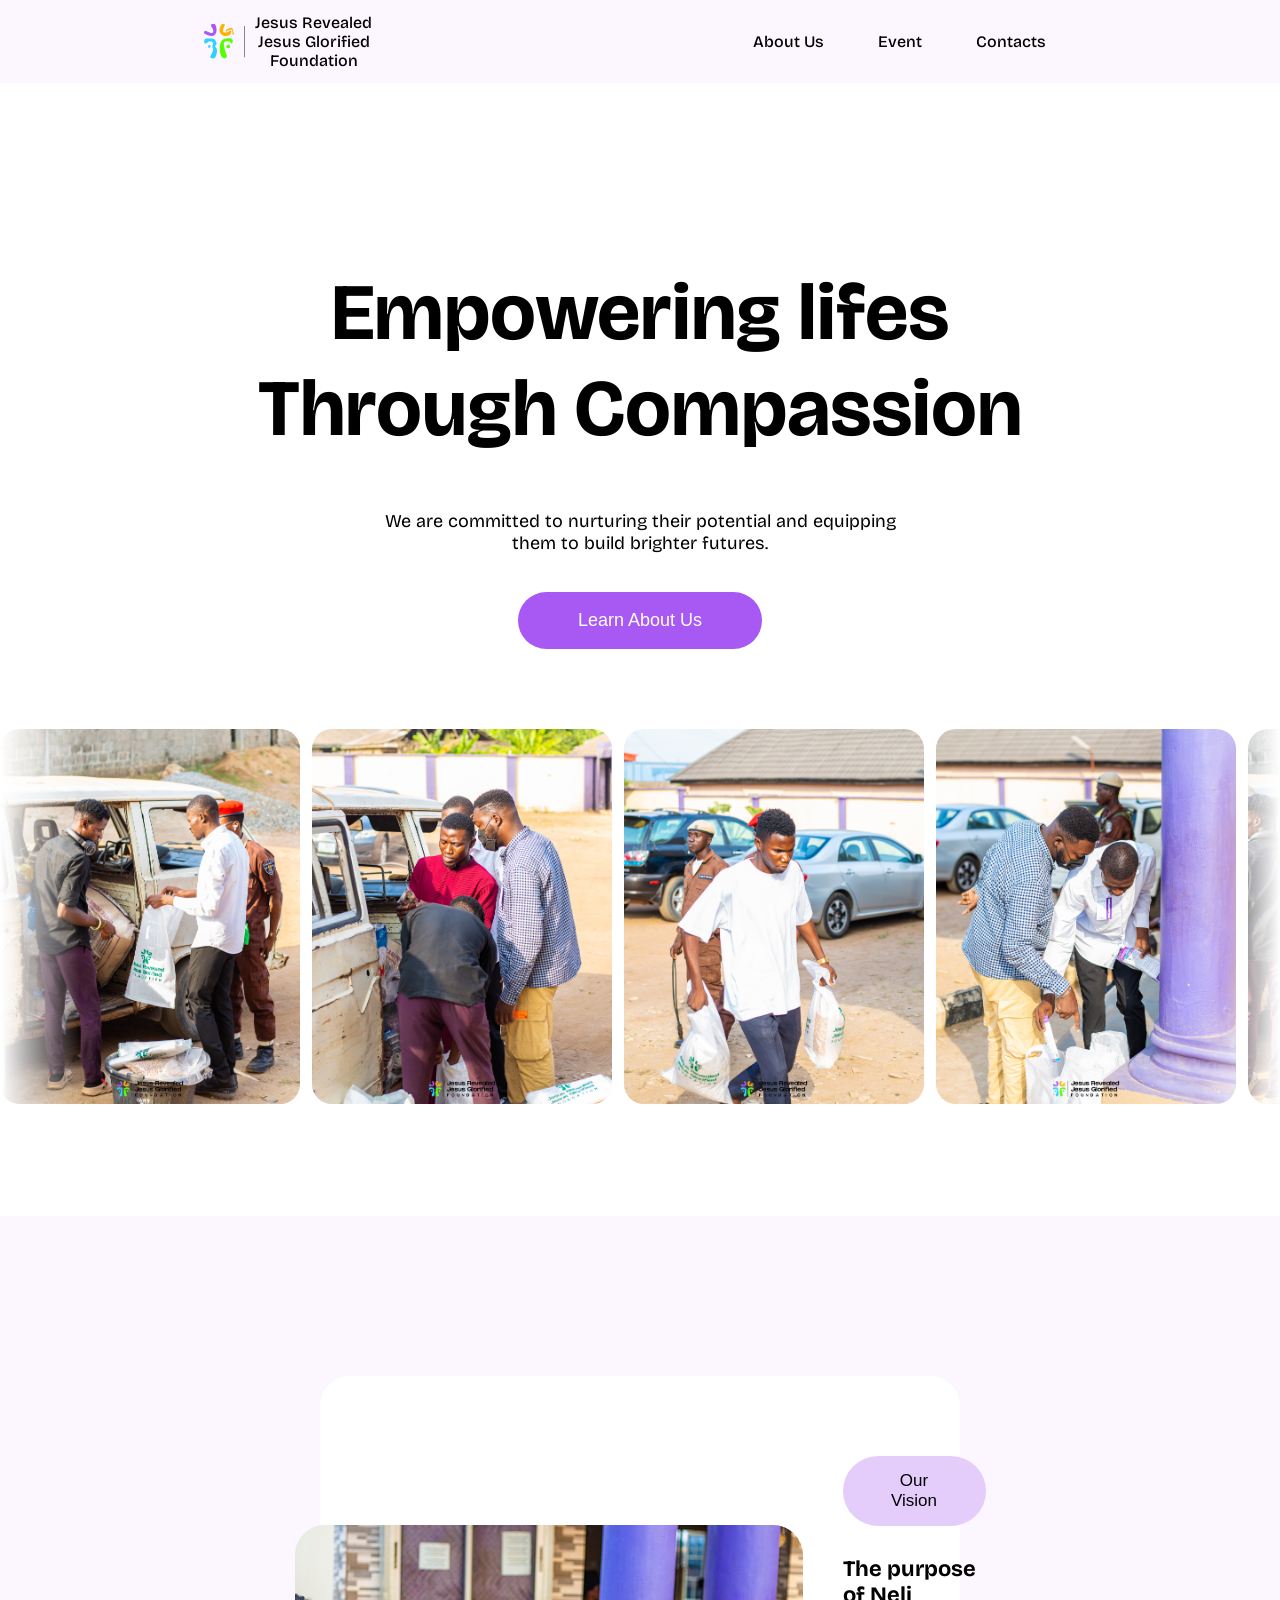
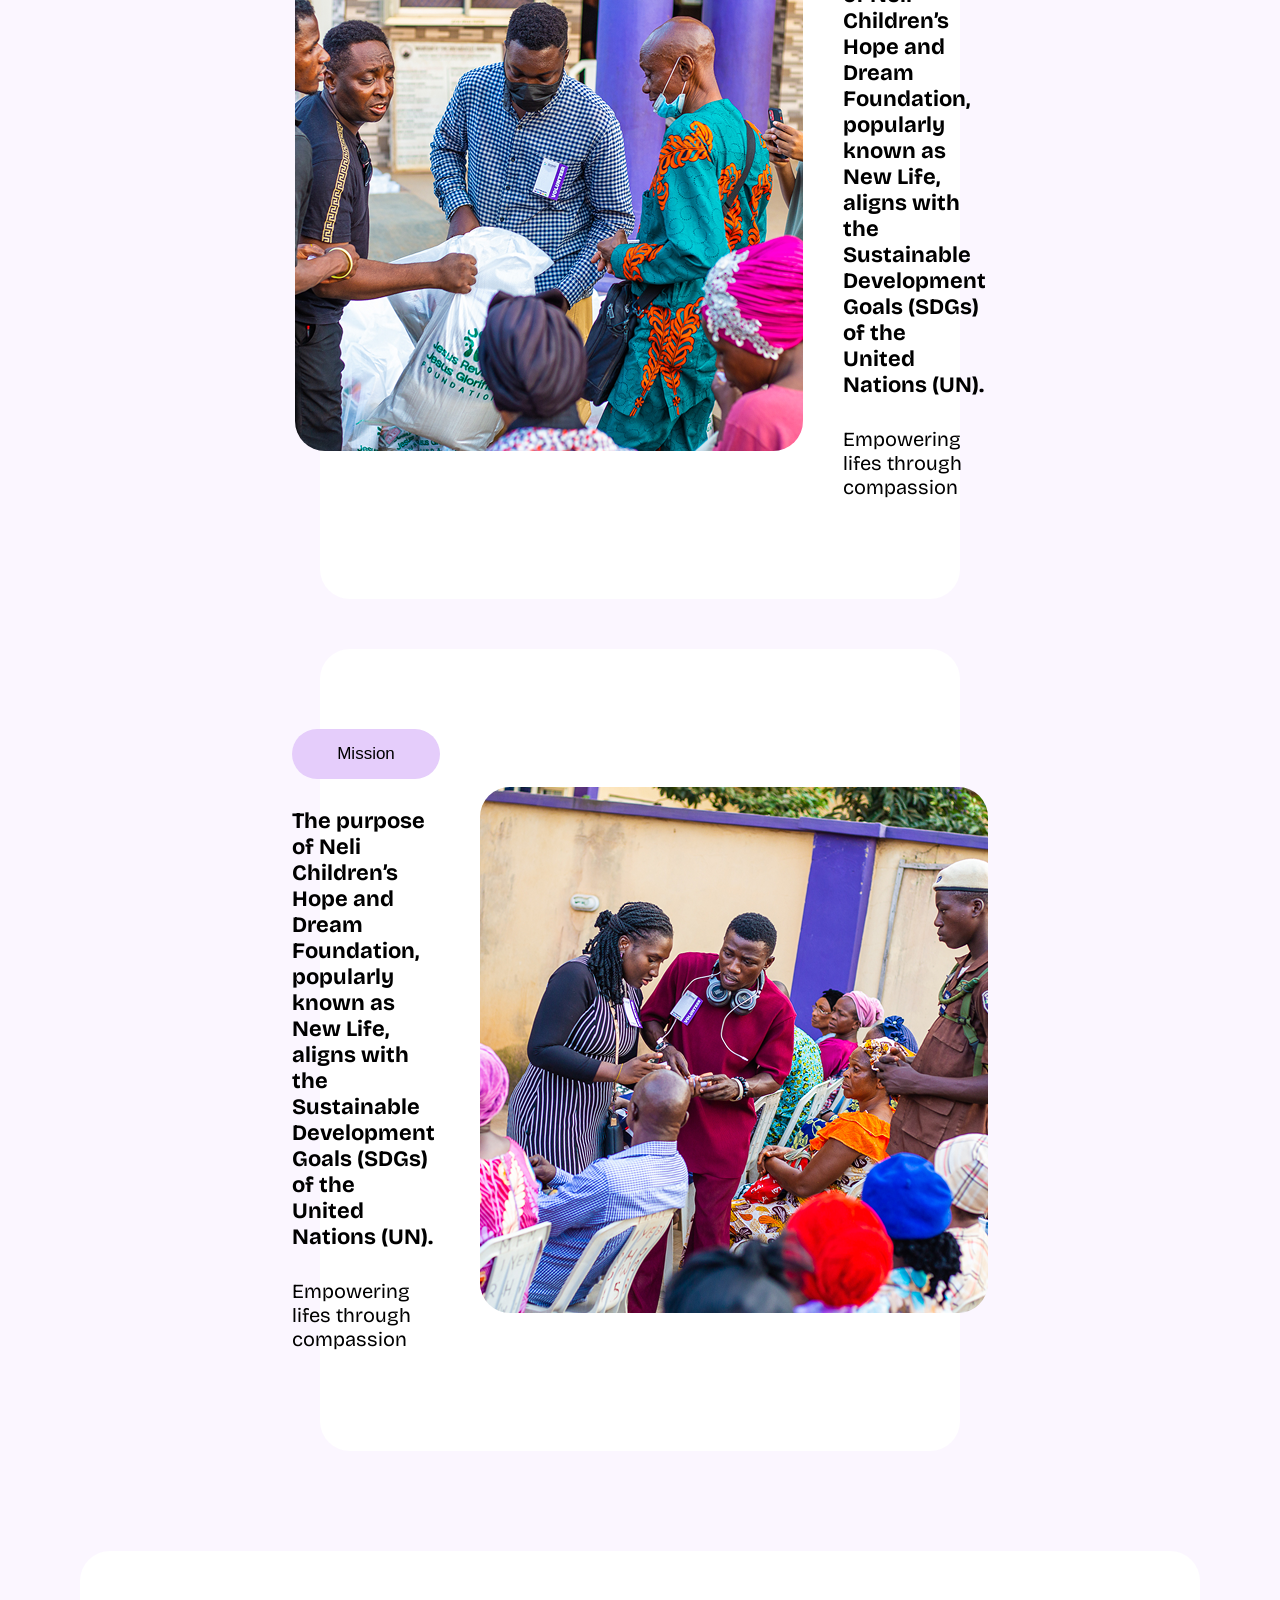
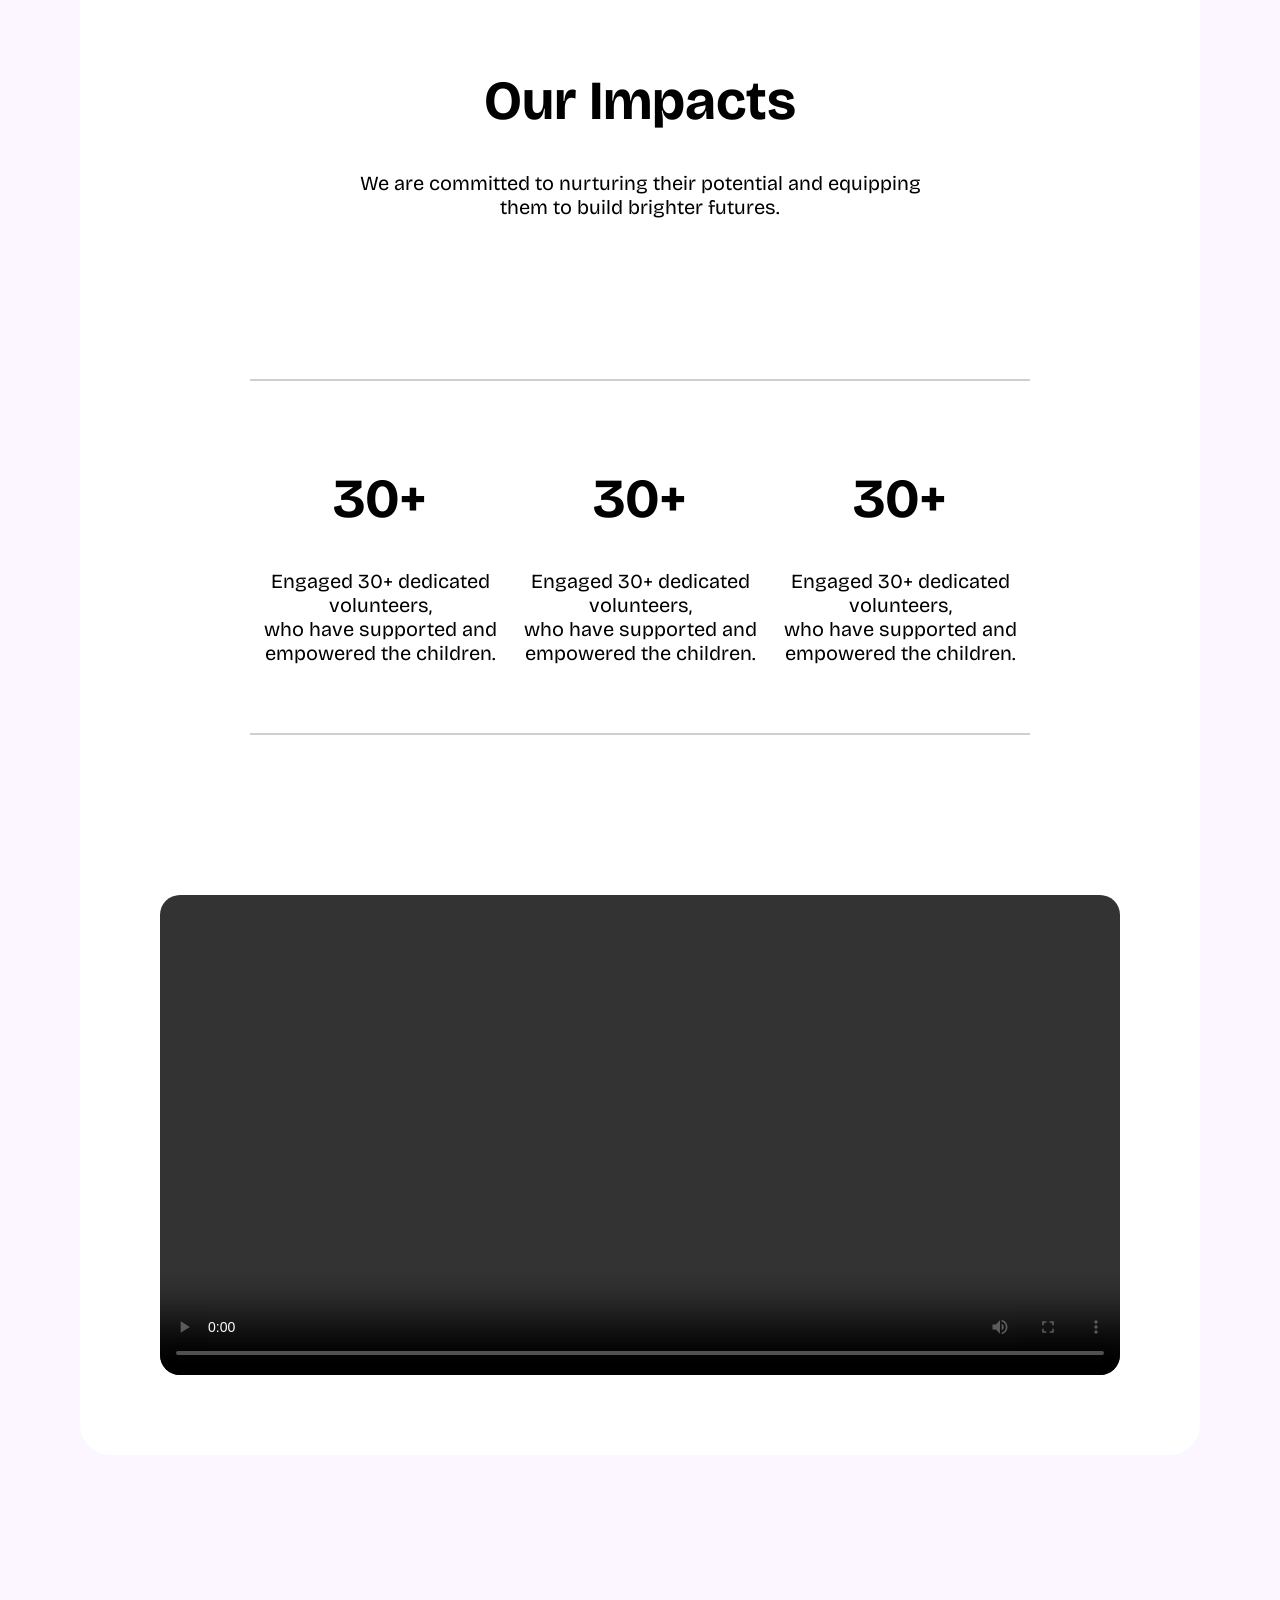
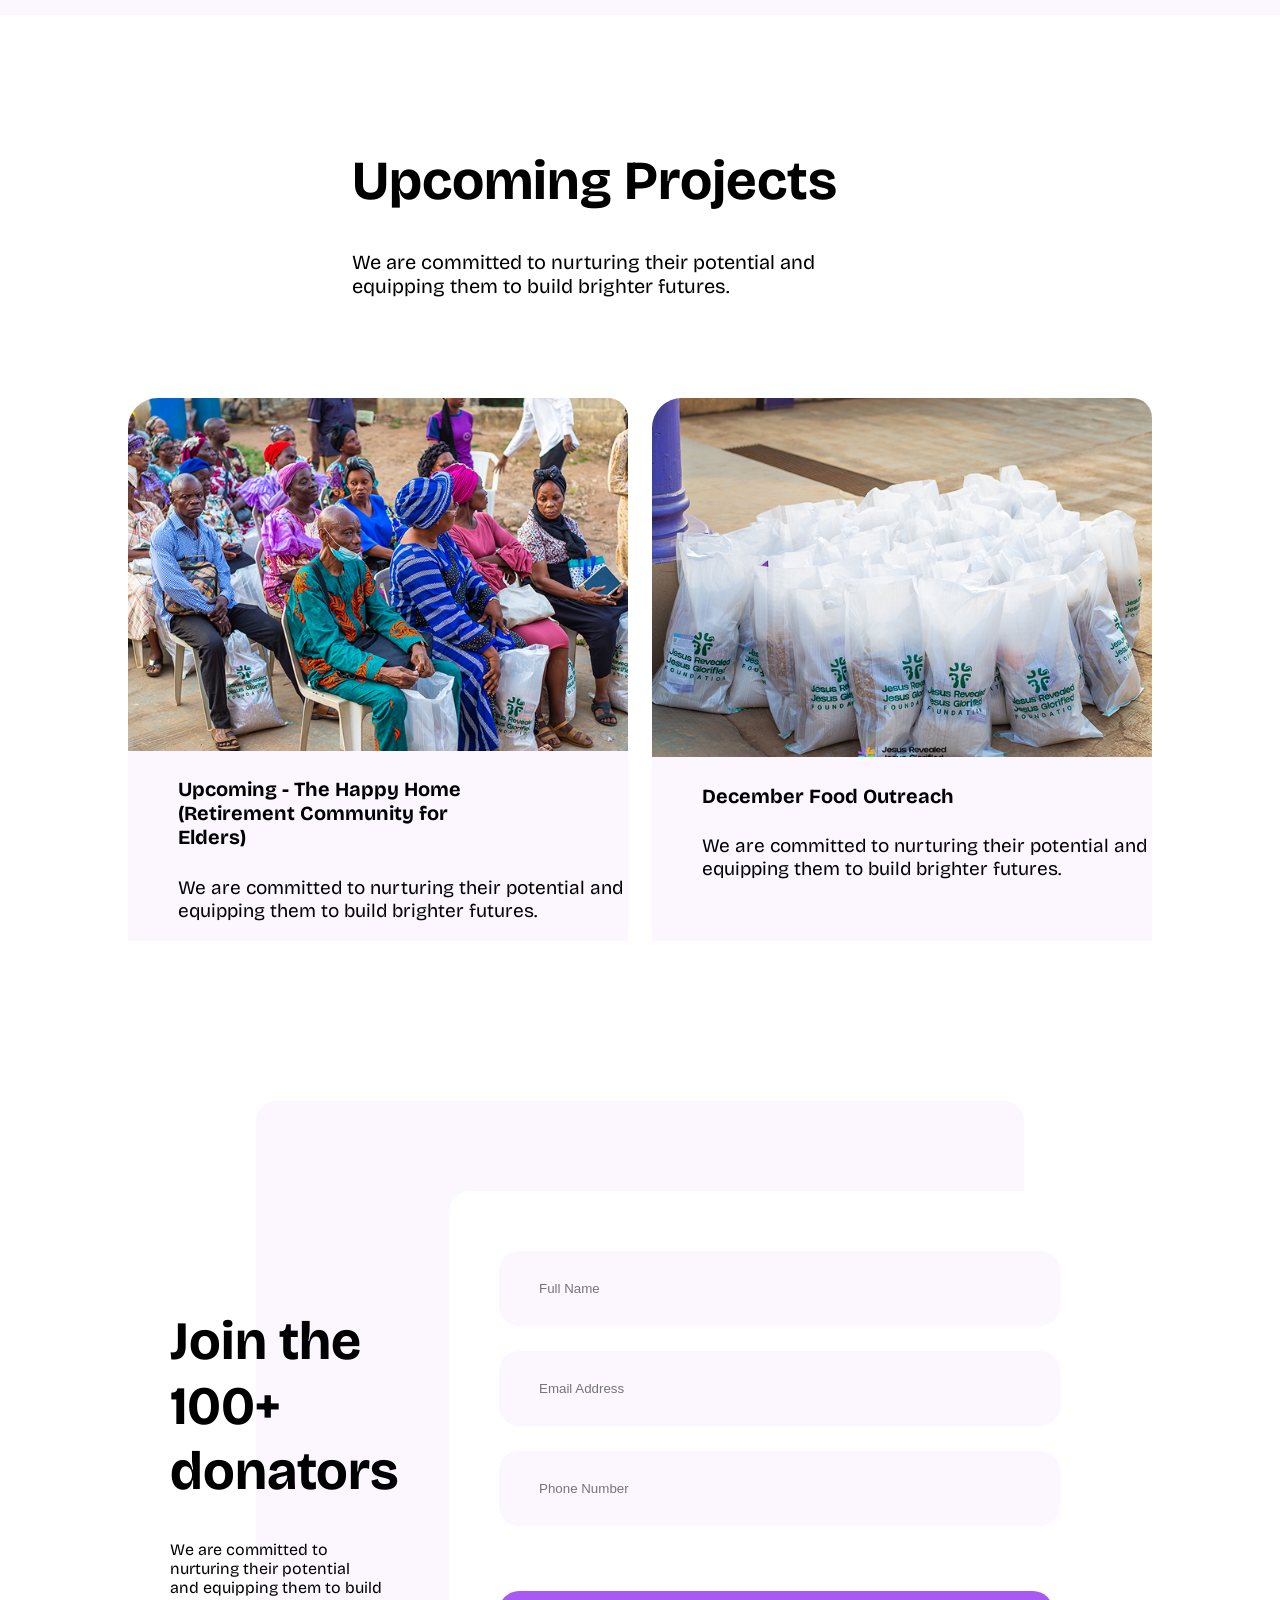
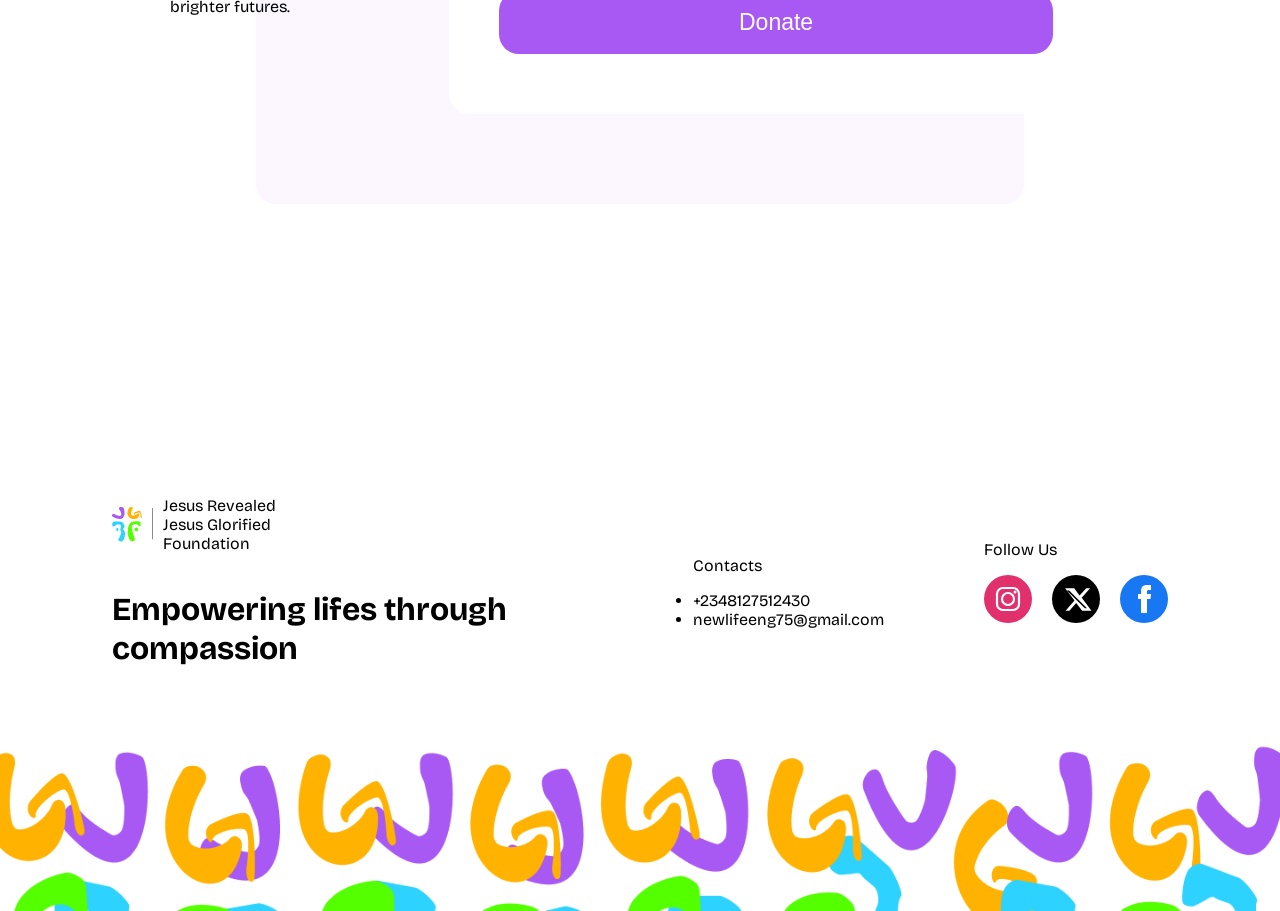
==== Home.html @ 44db7b4d "First Commit" ====
<!DOCTYPE html>
<html lang="en">
<head>
    <meta charset="UTF-8">
    <meta name="viewport" content="width=device-width, initial-scale=1.0">
    <title>JSJG Foundation</title>
    <link rel="icon" type="image/x-icon" href="icons/favicon.ico">
    <style>
@import url('https://fonts.googleapis.com/css2?family=Bricolage+Grotesque:opsz,wght@12..96,200..800&display=swap');
</style>
    <link rel="stylesheet" href="style.css">
</head>
<body>
    <nav>
        <div class="brand">
        <img src="icons/Group 5.svg"/ class="logo">
        <img src="icons/line.svg" class="line">
        <p>Jesus Revealed<br> Jesus Glorified<br>Foundation</p>
    </div>
        <button class="menu-toggle" type="button" aria-label="Toggle navigation menu" aria-expanded="false" aria-controls="main-nav">
            <span></span>
            <span></span>
            <span></span>
        </button>
        <div class="sides" id="main-nav">
        <a href="#about"><p>About Us</p></a>
        <a href="#events"><p>Event</p></a>
        <a href="#contacts"><p>Contacts</p></a>
     </div>
    </nav>
    <div class="bg">
    <div class="main">
        <h1>Empowering lifes<br> Through Compassion</h1>
        <p>We are committed to nurturing their potential and equipping <br>them to build brighter futures.</p>
        <a href="#donate"><button>Learn About Us</button></a>
    </div>

    <div class="slides">
        
        <div class="slides-track">
        <img src="images/jrjf-3.jpg" >
        <img src="images/jrjf-4.jpg" >
        <img src="images/jrjf-5.jpg" >
        <img src="images/jrjf-6.jpg" >
        <img src="images/jrjf-7.jpg" >
        <img src="images/jrjf-8.jpg" >
        <img src="images/jrjf-10.jpg" >
        <img src="images/jrjf-11.jpg" >
        <img src="images/jrjf-12.jpg" >
        <img src="images/jrjf-13.jpg" >
        <img src="images/jrjf-14.jpg" >
        <img src="images/jrjf-15.jpg" >
        <img src="images/jrjf-16.jpg" >
        <img src="images/jrjf-17.jpg" >
        <img src="images/jrjf-18.jpg" >
        <img src="images/jrjf-19.jpg" >
        <img src="images/jrjf-20.jpg" >
        <img src="images/jrjf-21.jpg" >
        <img src="images/jrjf-22.jpg" >
        <img src="images/jrjf-23.jpg" >
        <img src="images/jrjf-24.jpg" >
        <img src="images/jrjf-25.jpg" >
        <img src="images/jrjf-26.jpg" >
        <img src="images/jrjf-27.jpg" >
        <img src="images/jrjf-28.jpg" >
        <img src="images/jrjf-29.jpg" >
        <img src="images/jrjf-30.jpg" >
        <img src="images/jrjf-31.jpg" >
        <img src="images/jrjf-32.jpg" >
        <img src="images/jrjf-33.jpg" >
        <img src="images/jrjf-34.jpg" >
        <img src="images/jrjf-35.jpg" >
        <img src="images/jrjf-36.jpg" >
        <img src="images/jrjf-37.jpg" >
        <img src="images/jrjf-38.jpg" >
        <img src="images/jrjf-39.jpg" >
        <img src="images/jrjf-40.jpg" >
        <img src="images/jrjf-41.jpg" >
        <img src="images/jrjf-42.jpg" >
        <img src="images/jrjf-43.jpg" >
        <img src="images/jrjf-44.jpg" >
        <img src="images/jrjf-45.jpg" >
        <img src="images/jrjf-46.jpg" >
        <img src="images/jrjf-47.jpg" >
        <img src="images/jrjf-48.jpg" >
        <img src="images/jrjf-49.jpg" >
        <img src="images/jrjf-50.jpg" >
        <img src="images/jrjf-51.jpg" >
        </div>
    </div>
    </div>
    
    <div class="overlap" id="about">
        
    <div class="before" >
        <img src="images/jrjf-1.png" >
        <div>
        <button>Our Vision</button>
        <h4>The purpose of Neli Children’s <br>Hope and Dream Foundation, <br>popularly known as New Life,<br> aligns with the Sustainable <br>Development Goals (SDGs) of the <br>United Nations (UN).</h4>   
        <p>Empowering lifes through compassion</p>
    </div>
    </div>
    <div class="after" ">
        <div>
        <button>Mission</button>
        <h4>The purpose of Neli Children’s <br>Hope and Dream Foundation, <br>popularly known as New Life,<br> aligns with the Sustainable <br>Development Goals (SDGs) of the <br>United Nations (UN).</h4>   
        <p>Empowering lifes through compassion</p>
    </div>
    <img src="images/jrjf-2.png" >
    </div>
    </div>

    <div class="exp">
        <h1>Our Impacts</h1>
        <p>We are committed to nurturing their potential and equipping<br> them to build brighter futures.</p>
        <div class="grid">
            <div>
                <h1>30+</h1>
                <p>Engaged 30+ dedicated volunteers,<br> who have supported and<br> empowered the children.</p>
            </div>
            <div>
                <h1>30+</h1>
                <p>Engaged 30+ dedicated volunteers,<br> who have supported and<br> empowered the children.</p>
            </div>
            <div>
                <h1>30+</h1>
                <p>Engaged 30+ dedicated volunteers,<br> who have supported and<br> empowered the children.</p>
            </div>
            
        </div>
        <div class="video">
                <video  controls>
  <source src="video/video_horizontal.mp4" type="video/mp4">
</video>
        </div>
       
    </div>
    <div class="Pr" id="events">
        <div class="hh">
            <h1>Upcoming Projects</h1>
            <p>We are committed to nurturing their potential and<br> equipping them to build brighter futures.</p>
        </div>
        <div class="near">
            <div class="vs">
                <img src="images/jrjf-9.png">
                <div >
                <h4>Upcoming - The Happy Home<br> (Retirement Community for<br> Elders)</h4>
                <p>We are committed to nurturing their potential and<br> equipping them to build brighter futures.</p>
            </div>
        </div>
            <div id="inv"></div>
            <div class="vs">
                <img src="images/jrjf-12.png">
                <div >
                <h4>December Food Outreach</h4>
                <p>We are committed to nurturing their potential and<br> equipping them to build brighter futures.</p>
            </div>
        </div>
        </div>
        <div id="donate">
            <div>
            <h1>Join the 100+<br> donators</h1>
            <p>We are committed to nurturing their potential<br> and equipping them to build brighter futures.</p>
            </div>
            <div class="inputPr">
                <input type="name" placeholder="Full Name"><br>
                <input type="email" placeholder="Email Address"><br>
                <input type="tel" placeholder="Phone Number"><br>
                <button>Donate</button>
            </div>
        </div>
    </div>
     
    <footer id="contacts">
        <div>
        <div class="logoPart">
            
        <img src="icons/Group 5.svg"/ class="logo">
        <img src="icons/line.svg" class="line">
        <p>Jesus Revealed<br> Jesus Glorified<br>Foundation</p>
    </div>

    <h1>Empowering lifes through<br> compassion</h1>
</div>
<div class="sect">
    <ul>
    <p>Contacts</p>
    <li>+2348127512430</li>
    <li>newlifeeng75@gmail.com</li>
</ul>
<div>
    <p>Follow Us</p>
    <div class="social">
    <a href=""><img src="icons/instagram.svg" alt="Instagram"></a>
    <a href=""><img src="icons/twitter.svg" alt="twitter"></a>
    <a href=""><img src="icons/facebook.svg" alt="Facebook"></a>
    <!-- <li>Linkedin</li> -->
    </div>
</div>
</div>

    </footer>
    <div class="last">
    <img src="images/last.png">
    <img src="images/last.png">
</div>
    <script src="script.js"></script>
</body>
</html>
---- style.css ----
html {
    scroll-behavior: smooth;
}

* {
    box-sizing: border-box;
}

img {
    max-width: 100%;
    height: auto;
    display: block;
}

body {
    padding: 0;
    margin: 0;
    background: #FBF6FF;
    font-family: "Bricolage Grotesque", sans-serif;
}

.bg {
    background: white;
    padding-bottom: 7rem;
}

nav {
    display: flex;
    align-items: center;
    justify-content: space-between;
    text-align: center;
    margin: 0rem 9rem;
    background: #FBF6FF;
    padding: 13px 60px;
    border-radius: 70px;
    position: sticky;
    top: 0;
    z-index: 1000;
}
nav div {
    display: flex;
    align-items: center;
}
.brand {
    display: flex;
    align-items: center;
}
nav p {
    padding-right: 30px;
    font-weight: 500;
    margin: 0;
}
nav a {
    color: black;
    text-decoration: none;
}
nav a:hover {
    color: #A859F3;
}
nav .logo {
    width: 30px;
    cursor: pointer;
}
nav .line {
    padding-left: 10px;
    padding-right: 10px;
}
.sides {
    gap: 24px;
    flex-wrap: wrap;
}
.sides a {
    cursor: pointer;
    display: inline-flex;
    align-items: center;
}

.menu-toggle {
    display: none;
    width: 44px;
    height: 44px;
    border: 0;
    border-radius: 12px;
    background: #ffffff;
    align-items: center;
    justify-content: center;
    flex-direction: column;
    gap: 6px;
    cursor: pointer;
    padding: 0;
}
.menu-toggle span {
    width: 22px;
    height: 2px;
    background: #111111;
    transition: transform 0.25s ease, opacity 0.25s ease;
}
.menu-toggle.active span:nth-child(1) {
    transform: translateY(8px) rotate(45deg);
}
.menu-toggle.active span:nth-child(2) {
    opacity: 0;
}
.menu-toggle.active span:nth-child(3) {
    transform: translateY(-8px) rotate(-45deg);
}

.main {
    font-size: 40px;
    padding-top: 8rem;
    text-align: center;
    padding-left: 1rem;
    padding-right: 1rem;
}
.main p {
    font-size: 18px;
}
.main button {
    padding: 18px 60px;
    border-radius: 50px;
    border: 0;
    background: #A859F3;
    color: white;
    font-size: 18px;
    margin-top: 20px;
    cursor: pointer;
}
.main button a {
    color: white;
    text-decoration: none;
}
.main button a:hover {
    color: rgb(114, 114, 114);
}

.slides {
    overflow: hidden;
    width: 100%;
    position: relative;
    margin-top: 5rem;
}
.slides::before, .slides::after {
    content: '';
    position: absolute;
    top: 0; bottom: 0;
    width: 80px;
    z-index: 2;
    pointer-events: none;
}
.slides::before { left: 0; background: linear-gradient(to right, #fff, transparent); }
.slides::after  { right: 0; background: linear-gradient(to left, #fff, transparent); }

.slides-track {
    display: flex;
    flex-wrap: nowrap;
    gap: 12px;
    width: max-content;
    animation: marquee 30s linear infinite;
}
.slides-track:hover { animation-play-state: paused; }

.slides-track img {
    width: 300px;
    object-fit: cover;
    flex-shrink: 0;
    border-radius: 20px;
    white-space: nowrap;
}

@keyframes marquee {
    0%   { transform: translateX(0); }
    100% { transform: translateX(-50%); }
}

.overlap {
    margin-top: 10rem;
}
.before, .after {
    display: flex;
    align-items: center;
    justify-content: center;
    margin: 50px 20rem 0px 20rem;
    border-radius: 30px;
    background: white;
    padding: 80px 10px;
    font-size: 22px;
}
.before div {
    padding-left: 40px;
}
.after div {
    padding-right: 40px;
}
.before p, .after p {
    font-size: 20px;
    padding: 0;
}
.before img, .after img {
    border-radius: 30px;
}
.before button, .after button {
    padding: 15px 45px;
    font-size: 17px;
    border: 0;
    background: #E5CDFB;
    border-radius: 50px;
}

.exp {
    margin: 100px 5rem 0px 5rem;
    background: white;
    border-radius: 30px;
    padding: 80px 10px;
    text-align: center;
}
.exp h1 {
    font-size: 55px;
}
.exp p {
    font-size: 20px;
}

.grid {
    display: grid;
    grid-template-columns: repeat(3, 1fr);
    margin: 10rem;
    border-top: 2.5px solid #cfcfcf;
    border-bottom: 2.5px solid #cfcfcf;
    padding: 3rem 0px;
}

.video {
    display: flex;
    justify-content: center;
    margin-top: 6rem;
    padding: 0 1rem;
}
.video video {
    width: 60rem;
    height: 100%;
    border-radius: 20px;
    cursor: pointer;
}

.Pr {
    margin-top: 10rem;
    padding: 6em 8rem;
    background: #ffffff;
}
#inv {
    width: 30px;
}
.hh h1 {
    padding-left: 14rem;
    font-size: 55px;
}
.hh p {
    padding-left: 14rem;
    font-size: 20px;
}
.near img {
    border-top-left-radius: 30px;
    border-top-right-radius: 20px;
}
.near {
    display: flex;
    justify-content: center;
}
.vs {
    background: #FBF6FF;
    border-top-left-radius: 30px;
    border-top-right-radius: 20px;
    margin-top: 5rem;
}
.near div h4, .near div p {
    padding-left: 50px;
}
.near div h4 {
    padding-left: 50px;
    font-size: 20px;
}
.near div p {
    padding-left: 50px;
    font-size: 19px;
}

#donate {
    display: flex;
    align-items: center;
    justify-content: center;
    margin: 10rem 8rem;
    background: #FBF6FF;
    border-radius: 20px;
    padding: 90px 2px;
}
#donate h1 {
    font-size: 54px;
}
#donate p {
    padding: 0;
}
#donate input {
    padding: 30px 22rem 30px 40px;
    border-radius: 20px;
    border: 0;
    margin-bottom: 25px;
    background: #FBF6FF;
}
.inputPr {
    background: #ffff;
    margin-left: 50px;
    padding: 60px 50px;
    border-radius: 20px;
}
#donate button {
    border-radius: 20px;
    border: 0;
    background: #A859F3;
    color: white;
    padding: 18px 15rem;
    margin-top: 2.5rem;
    cursor: pointer;
    font-size: 23px;
}

footer {
    display: flex;
    align-items: center;
    justify-content: space-between;
    background: #ffffff;
    padding: 20px 7rem;
}
footer .logoPart {
    display: flex;
    align-items: center;
    gap: 10px;
}
.sect {
    display: flex;
    gap: 100px;
}
.social {
    display: flex;
    gap: 20px;
}
.last {
    display: flex;
    background: #ffffff;
    overflow: hidden;
}
/* ===== TABLET (max-width: 1024px) ===== */
@media (max-width: 1024px) {
    nav {
        margin: 0 2rem;
        padding: 13px 30px;
    }

    .before, .after {
        margin: 50px 4rem 0 4rem;
        flex-direction: column;
        text-align: center;
        padding: 50px 20px;
    }

    .before div, .after div {
        padding: 20px 0 0 0;
    }

    .after {
        flex-direction: column-reverse;
    }

    .grid {
        margin: 4rem 2rem;
    }

    .exp {
        margin: 60px 2rem 0 2rem;
    }
    .video video {
        width: 100%;
    height: 100%;
    }
    .Pr {
        padding: 4rem 3rem;
    }

    .hh h1, .hh p {
        padding-left: 0;
        text-align: center;
    }

    .near {
        flex-direction: column;
        align-items: center;
    }

    #inv {
        display: none;
    }

    .vs {
        width: 100%;
        max-width: 500px;
    }

    #donate {
        flex-direction: column;
        margin: 6rem 3rem;
        padding: 60px 20px;
        text-align: center;
    }

    .inputPr {
        margin-left: 0;
        margin-top: 30px;
        width: 100%;
    }

    #donate input {
        padding: 20px 40px;
        width: 100%;
    }

    #donate button {
        padding: 18px 4rem;
        width: 100%;
    }

    footer {
        padding: 30px 3rem;
        flex-direction: column;
        gap: 30px;
        text-align: center;
    }

    .sect {
        gap: 40px;
        justify-content: center;
    }
}

/* ===== MOBILE (max-width: 768px) ===== */
@media (max-width: 768px) {
    nav {
        margin: 0 1rem;
        padding: 13px 20px;
        border-radius: 20px;
    }

    .menu-toggle {
        display: flex;
    }

    .sides {
        display: none;
        position: absolute;
        top: 70px;
        left: 1rem;
        right: 1rem;
        background: #FBF6FF;
        border-radius: 20px;
        flex-direction: column;
        align-items: center;
        padding: 20px;
        gap: 16px;
        box-shadow: 0 8px 30px rgba(0,0,0,0.1);
    }

    .sides.open {
        display: flex;
    }

    .main h1 {
        font-size: 2.4rem;
        padding-top: 4rem;
    }

    .main p {
        font-size: 16px;
    }

    .main br {
        display: none;
    }

    .main button {
        padding: 15px 40px;
        font-size: 16px;
    }

    .slides-track img {
        width: 200px;
    }

    .before, .after {
        margin: 30px 1rem 0 1rem;
        padding: 30px 15px;
        border-radius: 20px;
    }

    .overlap {
        margin-top: 5rem;
    }

    .exp {
        margin: 40px 1rem 0 1rem;
        padding: 40px 15px;
    }

    .exp h1 {
        font-size: 36px;
    }

    .exp p {
        font-size: 16px;
    }

    .exp br {
        display: none;
    }
    .video video {
        width: 100%;
    height: 100%;
    }
    .grid {
        grid-template-columns: 1fr;
        margin: 3rem 1rem;
        gap: 2rem;
    }

    .grid div {
        border-bottom: 1px solid #cfcfcf;
        padding-bottom: 2rem;
    }

    .grid div:last-child {
        border-bottom: none;
    }

    .video {
        margin-top: 3rem;
    }

    .Pr {
        margin-top: 5rem;
        padding: 3rem 1rem;
    }

    .hh h1 {
        font-size: 36px;
    }

    .hh p {
        font-size: 16px;
    }

    .hh br {
        display: none;
    }

    .near div h4, .near div p {
        padding-left: 20px;
        padding-right: 20px;
    }

    .near div h4 {
        font-size: 17px;
    }

    .near div p {
        font-size: 16px;
    }

    #donate {
        margin: 4rem 1rem;
        padding: 40px 15px;
        border-radius: 15px;
    }

    #donate h1 {
        font-size: 32px;
    }

    #donate br {
        display: none;
    }

    .inputPr {
        padding: 30px 20px;
        width: 100%;
    }

    #donate input {
        padding: 18px 20px;
        width: 100%;
        font-size: 15px;
    }

    #donate button {
        padding: 18px;
        width: 100%;
        font-size: 18px;
    }

    footer {
        padding: 30px 1.5rem;
        flex-direction: column;
        gap: 30px;
        text-align: center;
    }

    footer h1 {
        font-size: 24px;
    }

    footer br {
        display: none;
    }

    .sect {
        flex-direction: column;
        gap: 30px;
        align-items: center;
    }

    .social {
        justify-content: center;
    }

    .last img {
        min-width: 50%;
    }
}

/* ===== SMALL MOBILE (max-width: 480px) ===== */
@media (max-width: 480px) {
    .main h1 {
        font-size: 1.9rem;
    }

    .before button, .after button {
        padding: 12px 30px;
        font-size: 15px;
    }
    .video video {
        width: 100%;
    height: 100%;
    }
    .exp h1, .hh h1 {
        font-size: 28px;
    }

    #donate h1 {
        font-size: 26px;
    }
}
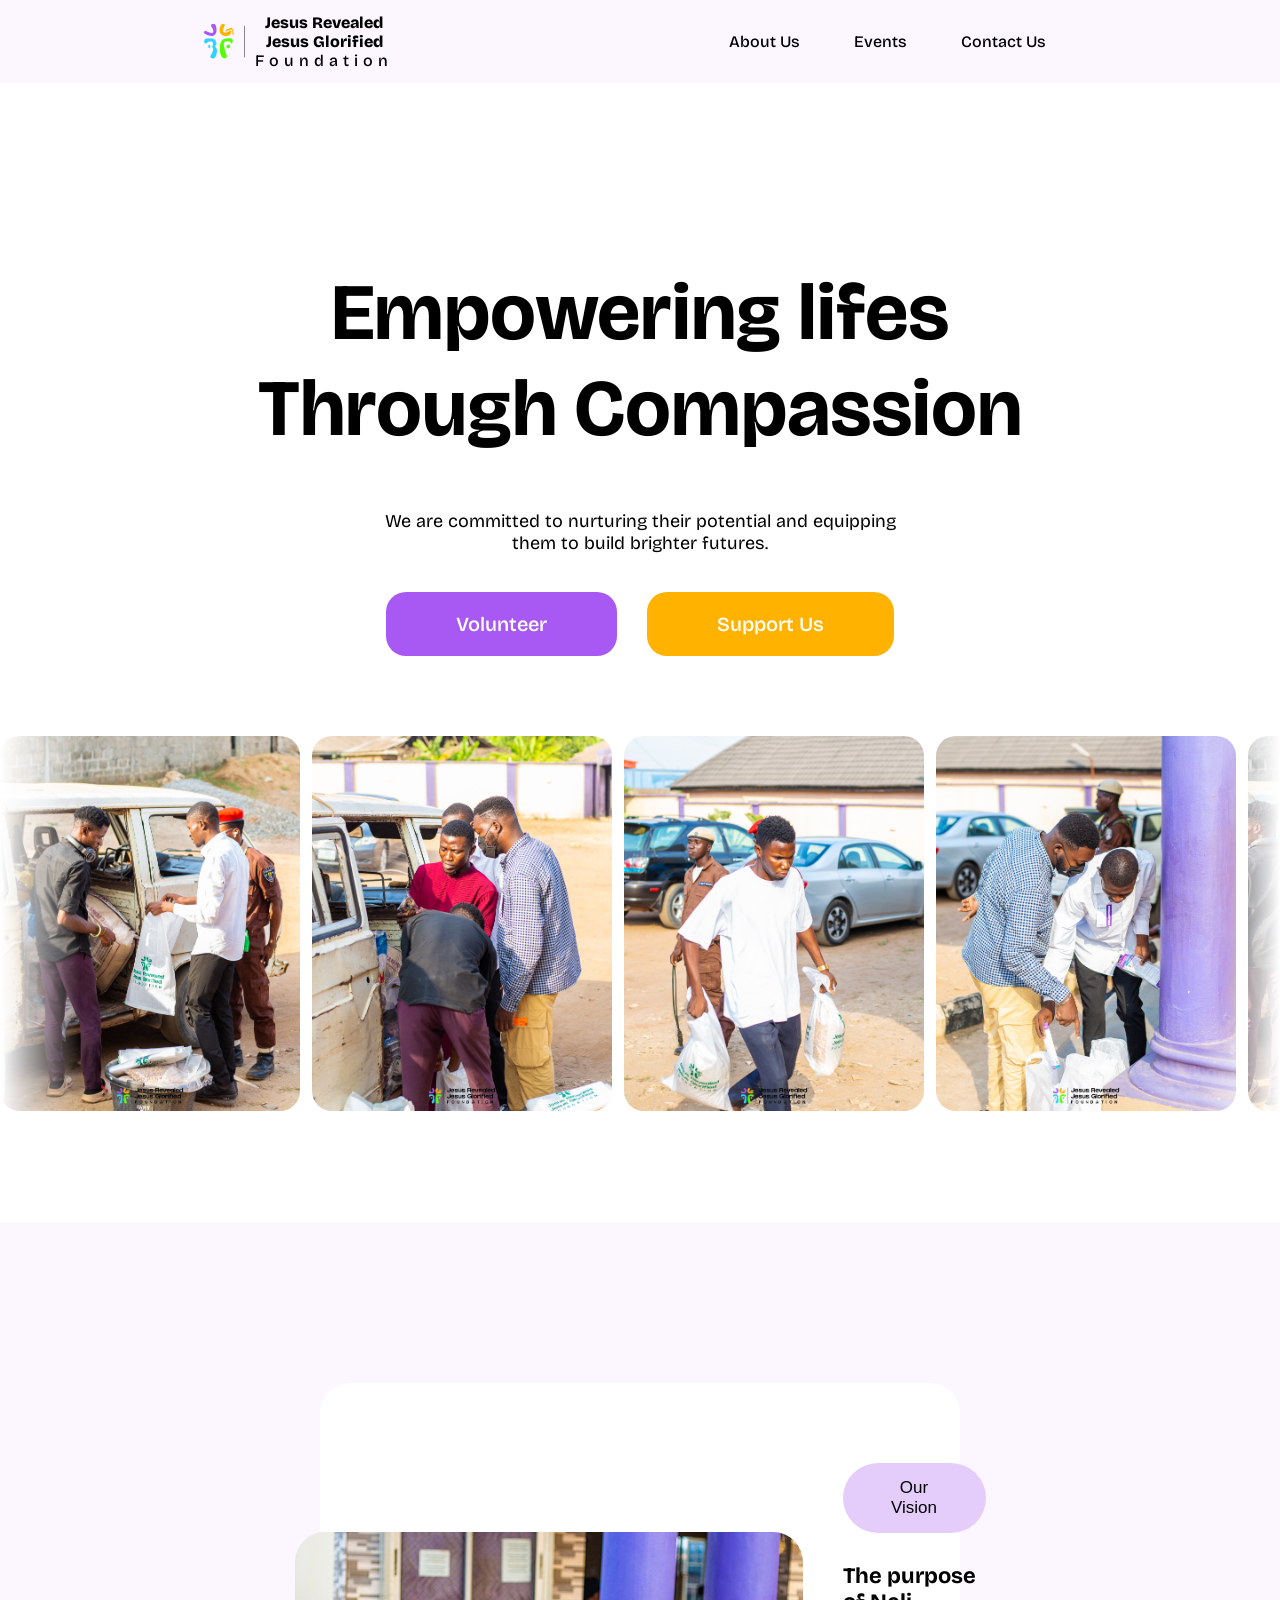
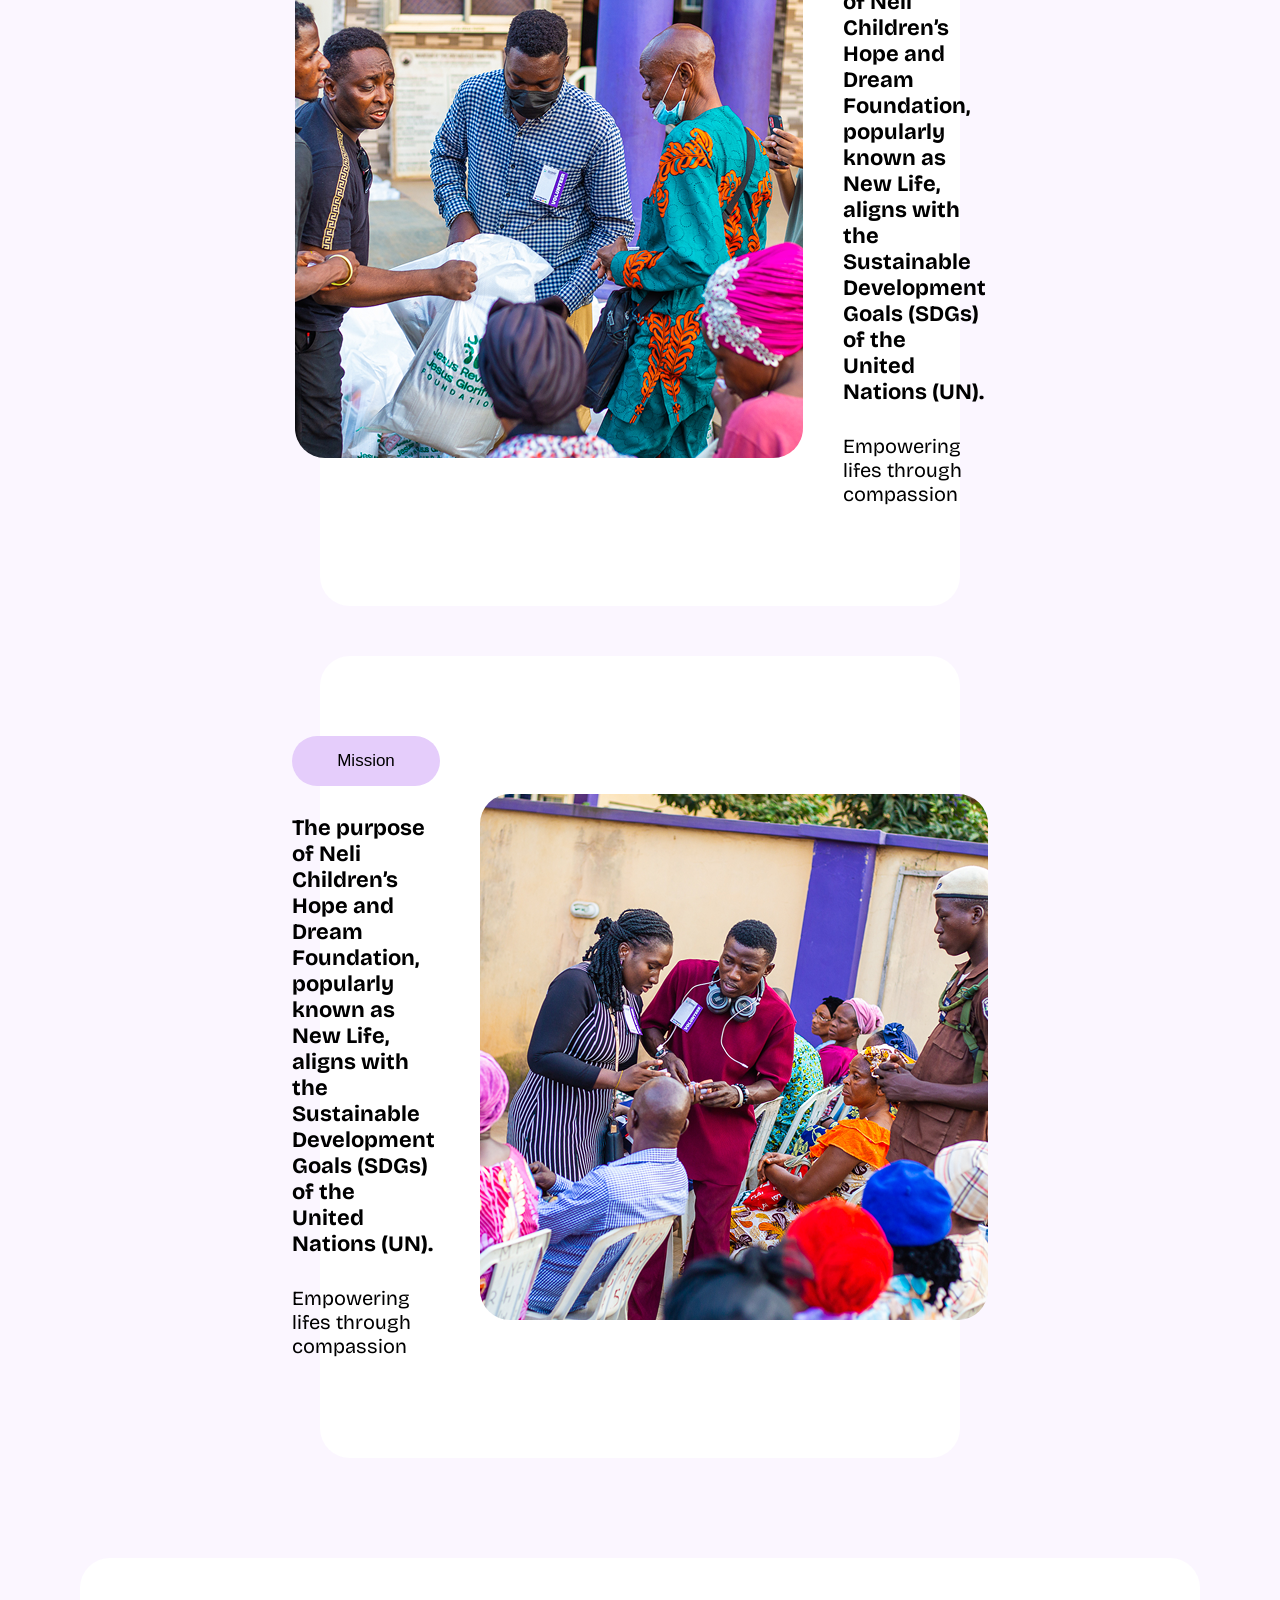
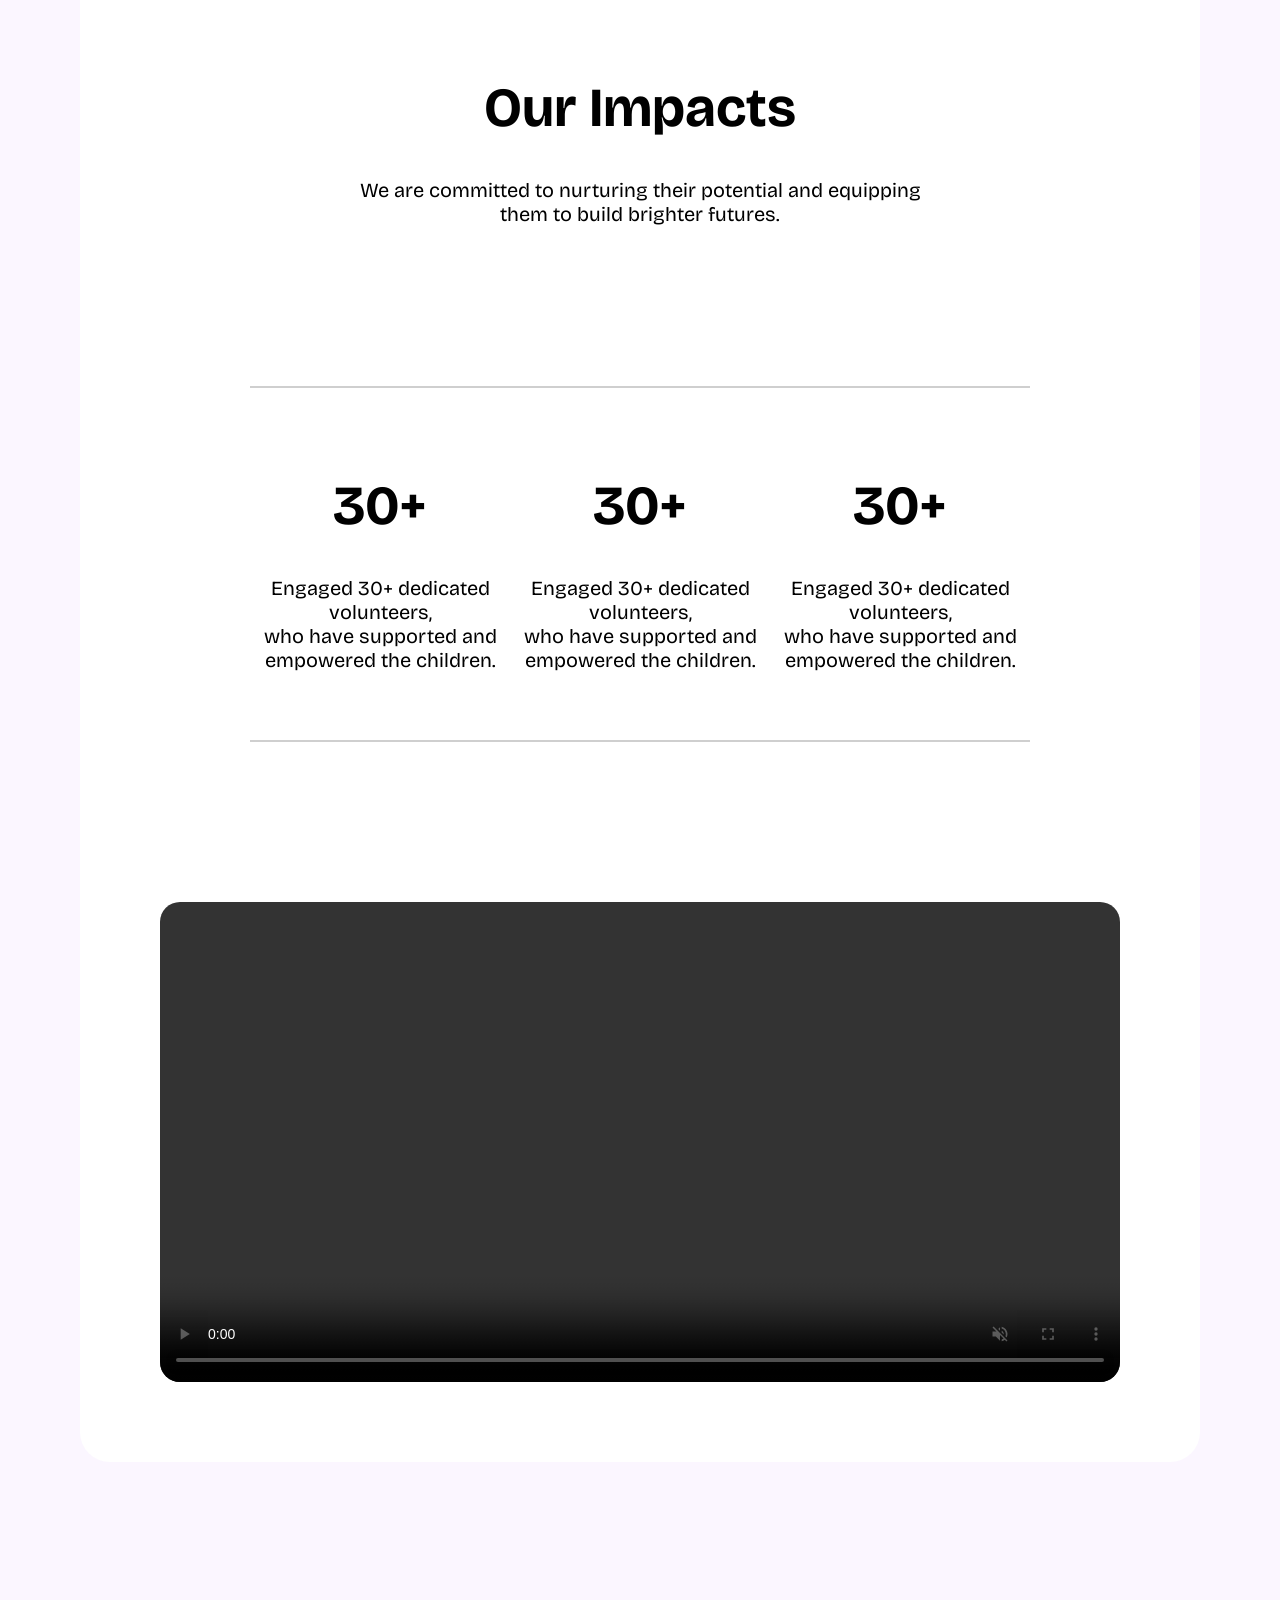
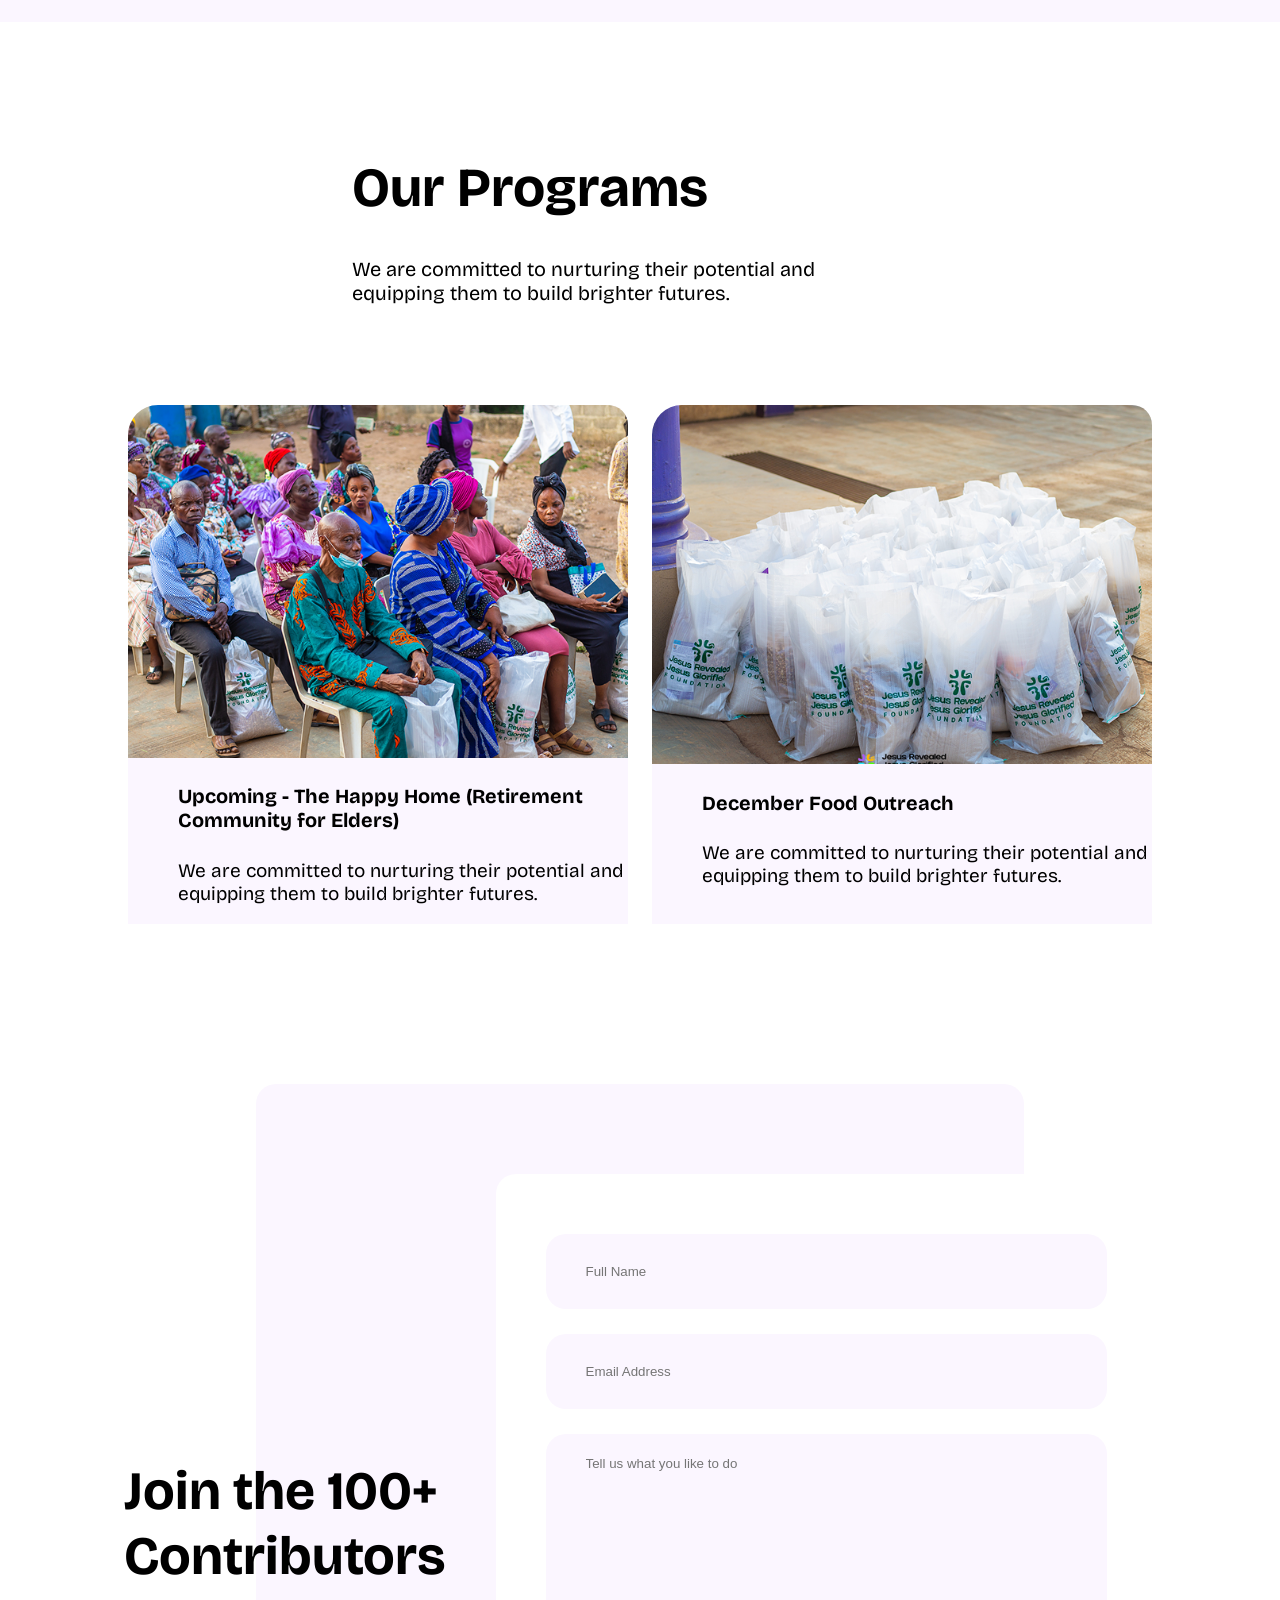
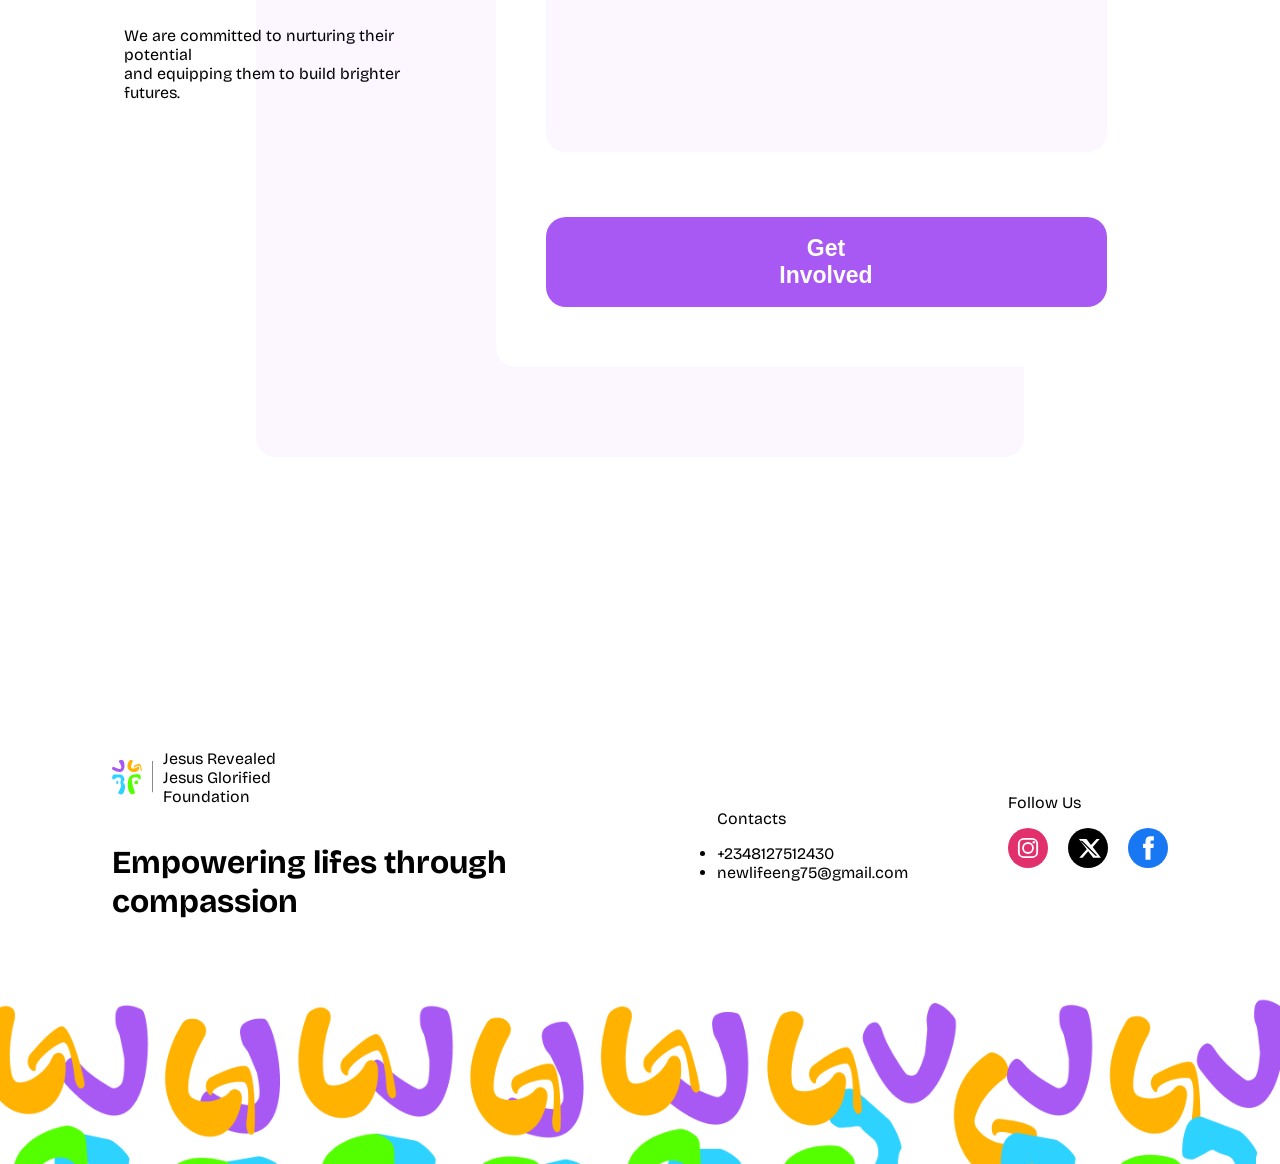
==== commit cc305aac: "second commit" ====
--- a/Home.html
+++ b/Home.html
@@ -15,7 +15,7 @@
         <div class="brand">
         <img src="icons/Group 5.svg"/ class="logo">
         <img src="icons/line.svg" class="line">
-        <p>Jesus Revealed<br> Jesus Glorified<br>Foundation</p>
+        <p><span class="first">Jesus Revealed<br> Jesus Glorified</span><br><span class="span">Foundation</span></p>
     </div>
         <button class="menu-toggle" type="button" aria-label="Toggle navigation menu" aria-expanded="false" aria-controls="main-nav">
             <span></span>
@@ -24,15 +24,16 @@
         </button>
         <div class="sides" id="main-nav">
         <a href="#about"><p>About Us</p></a>
-        <a href="#events"><p>Event</p></a>
-        <a href="#contacts"><p>Contacts</p></a>
+        <a href="#events"><p>Events</p></a>
+        <a href="#contacts"><p>Contact Us</p></a>
      </div>
     </nav>
     <div class="bg">
     <div class="main">
         <h1>Empowering lifes<br> Through Compassion</h1>
         <p>We are committed to nurturing their potential and equipping <br>them to build brighter futures.</p>
-        <a href="#donate"><button>Learn About Us</button></a>
+        <a href="#donate"><button class="lBtn">Volunteer</button></a>
+        <a href="#donate"><button class="rBtn">Support Us</button></a>
     </div>
 
     <div class="slides">
@@ -129,7 +130,7 @@
             
         </div>
         <div class="video">
-                <video  controls>
+                <video muted controls>
   <source src="video/video_horizontal.mp4" type="video/mp4">
 </video>
         </div>
@@ -137,14 +138,14 @@
     </div>
     <div class="Pr" id="events">
         <div class="hh">
-            <h1>Upcoming Projects</h1>
+            <h1>Our Programs</h1>
             <p>We are committed to nurturing their potential and<br> equipping them to build brighter futures.</p>
         </div>
         <div class="near">
             <div class="vs">
                 <img src="images/jrjf-9.png">
                 <div >
-                <h4>Upcoming - The Happy Home<br> (Retirement Community for<br> Elders)</h4>
+                <h4>Upcoming - The Happy Home (Retirement<br> Community for Elders)</h4>
                 <p>We are committed to nurturing their potential and<br> equipping them to build brighter futures.</p>
             </div>
         </div>
@@ -159,14 +160,14 @@
         </div>
         <div id="donate">
             <div>
-            <h1>Join the 100+<br> donators</h1>
+            <h1>Join the 100+<br> Contributors</h1>
             <p>We are committed to nurturing their potential<br> and equipping them to build brighter futures.</p>
             </div>
             <div class="inputPr">
                 <input type="name" placeholder="Full Name"><br>
                 <input type="email" placeholder="Email Address"><br>
-                <input type="tel" placeholder="Phone Number"><br>
-                <button>Donate</button>
+                <input type="text" placeholder="Tell us what you like to do" class="textarea"><br>
+                <button>Get Involved</button>
             </div>
         </div>
     </div>
--- a/style.css
+++ b/style.css
@@ -17,7 +17,7 @@
     padding: 0;
     margin: 0;
     background: #FBF6FF;
-    font-family: "Bricolage Grotesque", sans-serif;
+    font-family: "Bricolage Grotesque";
 }
 
 .bg {
@@ -38,6 +38,9 @@
     top: 0;
     z-index: 1000;
 }
+nav .first {
+    font-weight: 900;
+}
 nav div {
     display: flex;
     align-items: center;
@@ -75,7 +78,9 @@
     display: inline-flex;
     align-items: center;
 }
-
+.brand .span{
+    letter-spacing: 5px;
+}
 .menu-toggle {
     display: none;
     width: 44px;
@@ -117,23 +122,28 @@
     font-size: 18px;
 }
 .main button {
-    padding: 18px 60px;
-    border-radius: 50px;
+    font-family: "Bricolage Grotesque";
+    padding: 20px 70px;
+    border-radius: 20px;
     border: 0;
-    background: #A859F3;
+    /* background: #A859F3; */
     color: white;
-    font-size: 18px;
+    font-size: 20px;
+    font-weight: 550;
     margin-top: 20px;
     cursor: pointer;
+}
+.lBtn {
+    background: #A859F3;
+}
+.rBtn {
+    background: #FFB200;
+    margin-left: 20px;
 }
 .main button a {
     color: white;
     text-decoration: none;
 }
-.main button a:hover {
-    color: rgb(114, 114, 114);
-}
-
 .slides {
     overflow: hidden;
     width: 100%;
@@ -307,21 +317,30 @@
     margin-bottom: 25px;
     background: #FBF6FF;
 }
+#donate input:focus {
+  outline: none;
+}
 .inputPr {
     background: #ffff;
     margin-left: 50px;
     padding: 60px 50px;
     border-radius: 20px;
 }
+#donate .textarea {
+    height: 100px;
+    padding-bottom: 18rem;
+}
 #donate button {
+    /* font-family: "Bricolage Grotesque"; */
     border-radius: 20px;
     border: 0;
     background: #A859F3;
     color: white;
-    padding: 18px 15rem;
+    padding: 18px 13.5rem;
     margin-top: 2.5rem;
     cursor: pointer;
     font-size: 23px;
+    font-weight: 550;
 }
 
 footer {
@@ -343,6 +362,10 @@
 .social {
     display: flex;
     gap: 20px;
+}
+.social img {
+    width: 40px;
+    cursor: pointer;
 }
 .last {
     display: flex;
